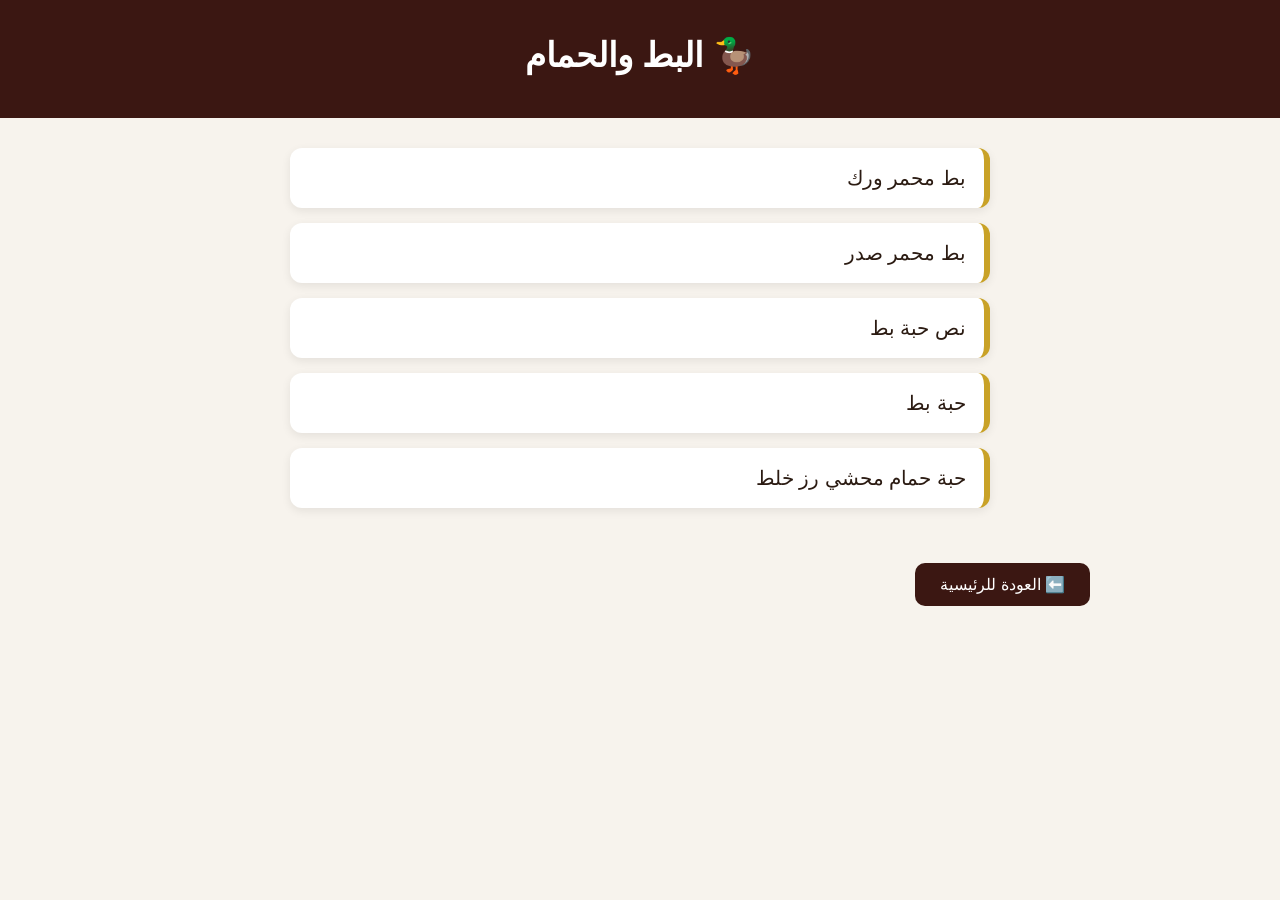
==== bat-hamam.html @ 48497b24 "Create bat-hamam.html" ====
<!DOCTYPE html>
<html lang="ar" dir="rtl">

<head>
<meta charset="UTF-8">
<meta name="viewport" content="width=device-width, initial-scale=1.0">
<title>البط والحمام | ركن المحروسة</title>

<link rel="stylesheet" href="../style.css">

</head>

<body>

<header class="page-header">

<h1>🦆 البط والحمام</h1>

</header>

<main>

<div class="menu-list">

<div class="menu-item">بط محمر ورك</div>

<div class="menu-item">بط محمر صدر</div>

<div class="menu-item">نص حبة بط</div>

<div class="menu-item">حبة بط</div>

<div class="menu-item">حبة حمام محشي رز خلط</div>

</div>

<a href="../index.html" class="back-btn">
⬅️ العودة للرئيسية
</a>

</main>

</body>

</html>
---- style.css ----
* {
  box-sizing: border-box;
  margin: 0;
  padding: 0;
}

body {
  font-family: Arial, sans-serif;
  background: #f7f3ed;
  color: #2b1b12;
  direction: rtl;
}

header {
  background: #3b1712;
  color: white;
  text-align: center;
  padding: 35px 15px;
}

header h1 {
  font-size: 34px;
  margin-bottom: 8px;
}

header p {
  font-size: 18px;
  color: #e7c99c;
}

main {
  width: 92%;
  max-width: 900px;
  margin: 30px auto;
}

h2 {
  text-align: center;
  font-size: 27px;
  margin-bottom: 25px;
  color: #3b1712;
}

.categories {
  display: grid;
  grid-template-columns: repeat(2, 1fr);
  gap: 15px;
}

.category {
  background: white;
  border-radius: 18px;
  overflow: hidden;
  box-shadow: 0 4px 14px rgba(0, 0, 0, 0.10);
  cursor: pointer;
  transition: 0.2s;
}

.category:active {
  transform: scale(0.97);
}

.category img {
  width: 100%;
  height: 145px;
  object-fit: cover;
  display: block;
}

.category h3 {
  text-align: center;
  padding: 14px 5px;
  font-size: 19px;
  color: #3b1712;
}

footer {
  text-align: center;
  padding: 30px 10px;
  margin-top: 40px;
  background: #3b1712;
  color: #e7c99c;
}

@media (min-width: 700px) {
  .categories {
    grid-template-columns: repeat(3, 1fr);
  }

  .category img {
    height: 190px;
  }
}
.menu-list {
    width: 95%;
    max-width: 700px;
    margin: 30px auto;
}

.menu-item {
    background: #ffffff;
    margin-bottom: 15px;
    padding: 18px;
    border-radius: 12px;
    border-right: 6px solid #c9a227;
    box-shadow: 0 3px 10px rgba(0,0,0,.08);
    font-size: 20px;
    color: #2b1b12;
    transition: .3s;
}

.menu-item:hover {
    transform: translateY(-3px);
}

.back-btn {
    display: inline-block;
    margin: 25px auto;
    padding: 12px 25px;
    background: #3b1712;
    color: white;
    text-decoration: none;
    border-radius: 10px;
}
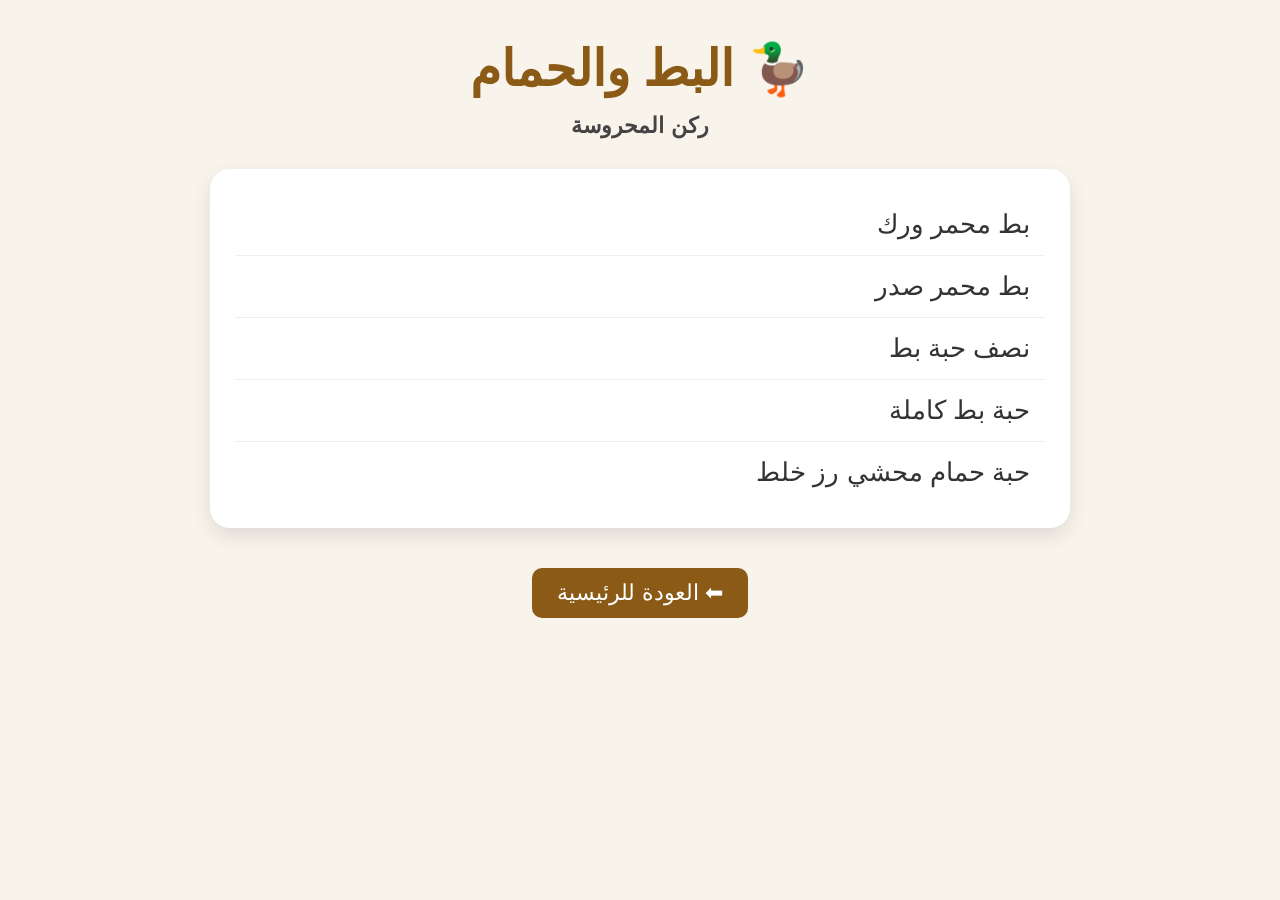
==== commit 6f5eb1ab: "Update bat-hamam.html" ====
--- a/bat-hamam.html
+++ b/bat-hamam.html
@@ -2,43 +2,38 @@
 <html lang="ar" dir="rtl">
 
 <head>
-<meta charset="UTF-8">
-<meta name="viewport" content="width=device-width, initial-scale=1.0">
-<title>البط والحمام | ركن المحروسة</title>
+    <meta charset="UTF-8">
+    <meta name="viewport" content="width=device-width, initial-scale=1.0">
+    <title>البط والحمام | ركن المحروسة</title>
 
-<link rel="stylesheet" href="../style.css">
-
+    <link rel="stylesheet" href="style.css">
 </head>
 
 <body>
 
-<header class="page-header">
+<div class="menu-page">
 
 <h1>🦆 البط والحمام</h1>
 
-</header>
-
-<main>
+<h2>ركن المحروسة</h2>
 
 <div class="menu-list">
 
-<div class="menu-item">بط محمر ورك</div>
+<ul>
 
-<div class="menu-item">بط محمر صدر</div>
+<li>بط محمر ورك</li>
+<li>بط محمر صدر</li>
+<li>نصف حبة بط</li>
+<li>حبة بط كاملة</li>
+<li>حبة حمام محشي رز خلط</li>
 
-<div class="menu-item">نص حبة بط</div>
-
-<div class="menu-item">حبة بط</div>
-
-<div class="menu-item">حبة حمام محشي رز خلط</div>
+</ul>
 
 </div>
 
-<a href="../index.html" class="back-btn">
-⬅️ العودة للرئيسية
-</a>
+<a href="index.html" class="back">⬅ العودة للرئيسية</a>
 
-</main>
+</div>
 
 </body>
 
--- a/style.css
+++ b/style.css
@@ -1,124 +1,204 @@
-* {
-  box-sizing: border-box;
-  margin: 0;
-  padding: 0;
-}
-
-body {
-  font-family: Arial, sans-serif;
-  background: #f7f3ed;
-  color: #2b1b12;
-  direction: rtl;
-}
-
-header {
-  background: #3b1712;
-  color: white;
-  text-align: center;
-  padding: 35px 15px;
-}
-
-header h1 {
-  font-size: 34px;
-  margin-bottom: 8px;
-}
-
-header p {
-  font-size: 18px;
-  color: #e7c99c;
-}
-
-main {
-  width: 92%;
-  max-width: 900px;
-  margin: 30px auto;
-}
-
-h2 {
-  text-align: center;
-  font-size: 27px;
-  margin-bottom: 25px;
-  color: #3b1712;
-}
-
-.categories {
-  display: grid;
-  grid-template-columns: repeat(2, 1fr);
-  gap: 15px;
-}
-
-.category {
-  background: white;
-  border-radius: 18px;
-  overflow: hidden;
-  box-shadow: 0 4px 14px rgba(0, 0, 0, 0.10);
-  cursor: pointer;
-  transition: 0.2s;
-}
-
-.category:active {
-  transform: scale(0.97);
-}
-
-.category img {
-  width: 100%;
-  height: 145px;
-  object-fit: cover;
-  display: block;
-}
-
-.category h3 {
-  text-align: center;
-  padding: 14px 5px;
-  font-size: 19px;
-  color: #3b1712;
-}
-
-footer {
-  text-align: center;
-  padding: 30px 10px;
-  margin-top: 40px;
-  background: #3b1712;
-  color: #e7c99c;
-}
-
-@media (min-width: 700px) {
-  .categories {
-    grid-template-columns: repeat(3, 1fr);
-  }
-
-  .category img {
-    height: 190px;
-  }
-}
-.menu-list {
-    width: 95%;
-    max-width: 700px;
-    margin: 30px auto;
-}
-
-.menu-item {
-    background: #ffffff;
-    margin-bottom: 15px;
-    padding: 18px;
-    border-radius: 12px;
-    border-right: 6px solid #c9a227;
-    box-shadow: 0 3px 10px rgba(0,0,0,.08);
-    font-size: 20px;
-    color: #2b1b12;
-    transition: .3s;
-}
-
-.menu-item:hover {
-    transform: translateY(-3px);
-}
-
-.back-btn {
-    display: inline-block;
-    margin: 25px auto;
-    padding: 12px 25px;
-    background: #3b1712;
-    color: white;
-    text-decoration: none;
-    border-radius: 10px;
+*{
+    margin:0;
+    padding:0;
+    box-sizing:border-box;
+    font-family:Tahoma,sans-serif;
+}
+
+body{
+    background:#f8f4ec;
+    color:#333;
+}
+
+/* ===== Header ===== */
+
+header{
+    background:linear-gradient(rgba(0,0,0,.45),rgba(0,0,0,.45)),
+    url("images/mashwyat.JPG");
+    background-size:cover;
+    background-position:center;
+    height:300px;
+
+    display:flex;
+    justify-content:center;
+    align-items:center;
+    text-align:center;
+
+    color:white;
+}
+
+.logo{
+    width:120px;
+    height:120px;
+    border-radius:50%;
+    border:4px solid white;
+    margin-bottom:15px;
+}
+
+header h1{
+    font-size:40px;
+    margin-bottom:10px;
+}
+
+header p{
+    font-size:20px;
+}
+
+/* ===== العنوان ===== */
+
+.title{
+    margin:40px 0;
+    text-align:center;
+}
+
+.title h2{
+    font-size:35px;
+    color:#8a5a16;
+}
+
+/* ===== الكروت ===== */
+
+.categories{
+
+    display:grid;
+
+    grid-template-columns:
+    repeat(auto-fit,minmax(250px,1fr));
+
+    gap:30px;
+
+    padding:30px;
+
+}
+
+.card{
+
+    background:white;
+
+    border-radius:20px;
+
+    overflow:hidden;
+
+    box-shadow:0 8px 20px rgba(0,0,0,.15);
+
+    transition:.3s;
+
+}
+
+.card:hover{
+
+    transform:translateY(-8px);
+
+}
+
+.card img{
+
+    width:100%;
+
+    height:220px;
+
+    object-fit:cover;
+
+}
+
+.card a{
+
+    text-decoration:none;
+
+    color:black;
+
+}
+
+.card span{
+
+    display:block;
+
+    padding:18px;
+
+    font-size:28px;
+
+    font-weight:bold;
+
+    text-align:center;
+
+    color:#8a5a16;
+
+}
+
+/* ===== صفحات الأصناف ===== */
+
+.menu-page{
+
+    max-width:900px;
+
+    margin:auto;
+
+    padding:40px 20px;
+
+}
+
+.menu-page h1{
+
+    text-align:center;
+
+    font-size:50px;
+
+    color:#8a5a16;
+
+    margin-bottom:15px;
+
+}
+
+.menu-page h2{
+
+    text-align:center;
+
+    margin-bottom:30px;
+
+    color:#444;
+
+    font-size:22px;
+
+}
+
+.menu-list{
+
+    background:white;
+
+    border-radius:20px;
+
+    padding:25px;
+
+    box-shadow:0 8px 20px rgba(0,0,0,.1);
+
+}
+
+.menu-list li{
+
+    list-style:none;
+
+    padding:15px;
+
+    font-size:26px;
+
+    border-bottom:1px solid #eee;
+
+}
+
+.menu-list li:last-child{
+
+    border:none;
+
+}
+
+.back{
+    display:block;
+    width:fit-content;
+    margin:40px auto 0;
+    padding:12px 25px;
+    background:#8a5a16;
+    color:white;
+    border-radius:10px;
+    text-decoration:none;
+    font-size:22px;
 }
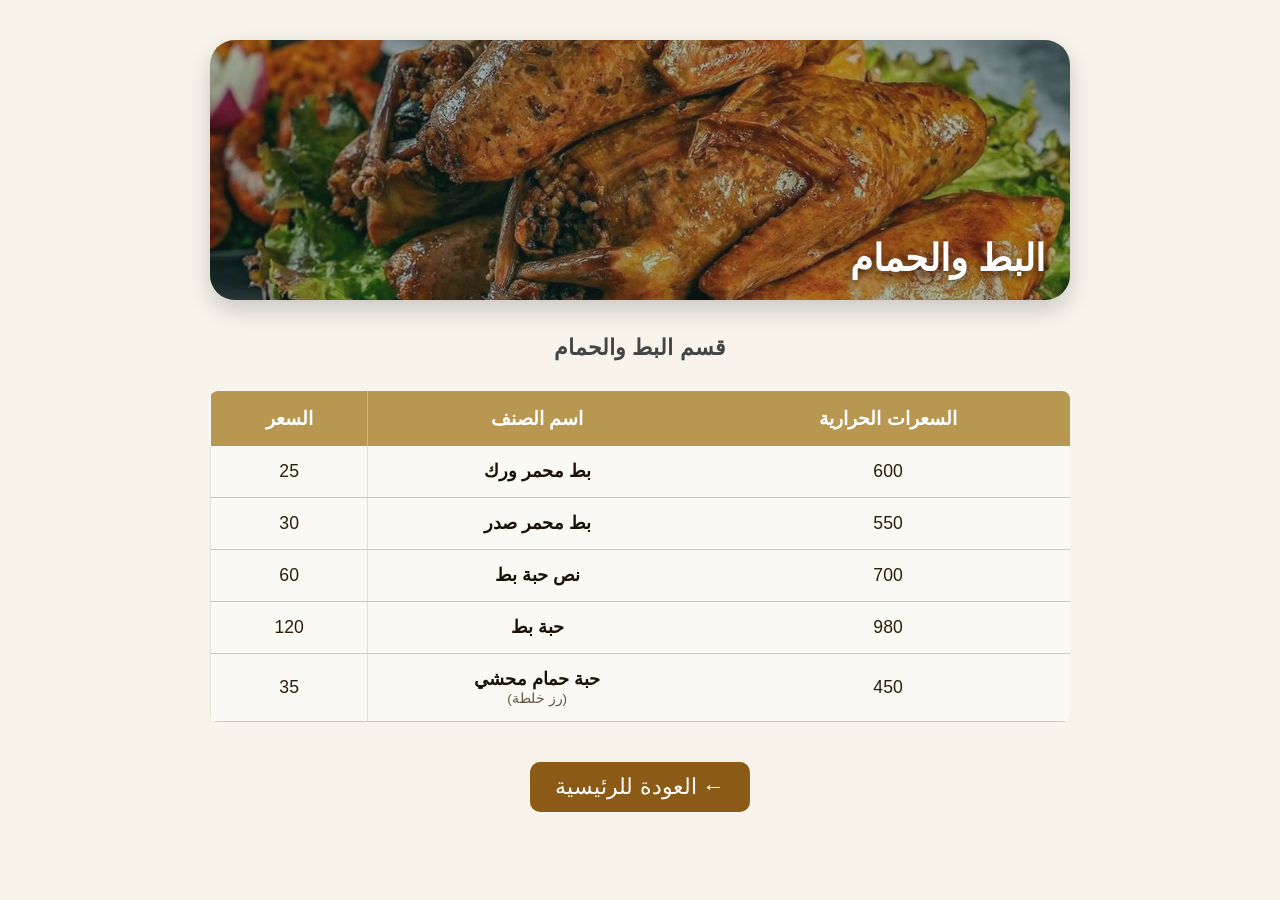
==== commit 0571b1d9: "update bat-hamam section" ====
--- a/bat-hamam.html
+++ b/bat-hamam.html
@@ -1,40 +1,118 @@
 <!DOCTYPE html>
 <html lang="ar" dir="rtl">
-
 <head>
     <meta charset="UTF-8">
     <meta name="viewport" content="width=device-width, initial-scale=1.0">
     <title>البط والحمام | ركن المحروسة</title>
+    <link rel="stylesheet" href="style.css">
+    <style>
+        .menu-table {
+            width: 100%;
+            border-collapse: collapse;
+            text-align: center;
+            margin-top: 25px;
+            background-color: rgba(255, 255, 255, 0.4);
+            border-radius: 8px;
+            overflow: hidden;
+        }
 
-    <link rel="stylesheet" href="style.css">
+            .menu-table th {
+                background-color: #b89750;
+                color: #fff;
+                padding: 16px 10px;
+                font-size: 1.2rem;
+                font-weight: bold;
+                border-left: 1px solid rgba(255, 255, 255, 0.3);
+            }
+
+                .menu-table th:first-child {
+                    border-left: none;
+                }
+
+            .menu-table td {
+                padding: 15px 10px;
+                border-bottom: 1px solid #d4c8b0;
+                color: #2c1d0c;
+                font-size: 1.1rem;
+                border-left: 1px solid rgba(212, 200, 176, 0.5);
+            }
+
+                .menu-table td:first-child {
+                    border-left: none;
+                }
+
+                .menu-table td:nth-child(2) {
+                    font-weight: 600;
+                    color: #1a1107;
+                }
+
+            .menu-table tr:hover {
+                background-color: rgba(184, 151, 80, 0.08);
+                transition: background-color 0.3s ease;
+            }
+
+        .banner-title h1 {
+            font-size: 2.3rem;
+        }
+
+        .menu-title {
+            font-size: 2rem;
+            margin: 25px 0 10px 0;
+            color: #2c1d0c;
+            text-align: center;
+            font-weight: bold;
+        }
+    </style>
 </head>
-
 <body>
 
-<div class="menu-page">
+    <div class="menu-page">
+        <div class="page-banner">
+            <img src="bat-hamam.JPG" alt="البط والحمام">
+            <div class="banner-title">
+                <h1>البط والحمام</h1>
+            </div>
+        </div>
 
-<h1>🦆 البط والحمام</h1>
+        <h2 class="menu-title">قسم البط والحمام</h2>
 
-<h2>ركن المحروسة</h2>
+        <div class="menu-list">
+            <table class="menu-table">
+                <tr>
+                    <th>السعرات الحرارية</th>
+                    <th>اسم الصنف</th>
+                    <th>السعر</th>
+                </tr>
+                <tr>
+                    <td>600</td>
+                    <td>بط محمر ورك</td>
+                    <td>25</td>
+                </tr>
+                <tr>
+                    <td>550</td>
+                    <td>بط محمر صدر</td>
+                    <td>30</td>
+                </tr>
+                <tr>
+                    <td>700</td>
+                    <td>نص حبة بط</td>
+                    <td>60</td>
+                </tr>
+                <tr>
+                    <td>980</td>
+                    <td>حبة بط</td>
+                    <td>120</td>
+                </tr>
+                <tr>
+                    <td>450</td>
+                    <td>حبة حمام محشي <span style="font-size: 0.85rem; color: #665544; display: block; font-weight: normal;">(رز خلطة)</span></td>
+                    <td>35</td>
+                </tr>
+            </table>
+        </div>
 
-<div class="menu-list">
-
-<ul>
-
-<li>بط محمر ورك</li>
-<li>بط محمر صدر</li>
-<li>نصف حبة بط</li>
-<li>حبة بط كاملة</li>
-<li>حبة حمام محشي رز خلط</li>
-
-</ul>
-
-</div>
-
-<a href="index.html" class="back">⬅ العودة للرئيسية</a>
-
-</div>
+        <a href="index.html" class="back">← العودة للرئيسية</a>
+    </div>
 
 </body>
-
 </html>
--- a/style.css
+++ b/style.css
@@ -1,49 +1,95 @@
+:root{
+    --green:#14352d;
+    --gold:#b17820;
+    --white:#ffffff;
+    --cream:#f8f4ec;
+}
+
 *{
     margin:0;
     padding:0;
     box-sizing:border-box;
     font-family:Tahoma,sans-serif;
 }
-
 body{
-    background:#f8f4ec;
+    background:var(--cream);
     color:#333;
 }
 
 /* ===== Header ===== */
 
 header{
-    background:linear-gradient(rgba(0,0,0,.45),rgba(0,0,0,.45)),
-    url("images/mashwyat.JPG");
-    background-size:cover;
-    background-position:center;
-    height:300px;
-
-    display:flex;
-    justify-content:center;
-    align-items:center;
-    text-align:center;
-
-    color:white;
+    position:relative;
+    height:420px;
+    overflow:hidden;
+    text-align:center;
+}
+
+.header-bg{
+    width:100%;
+    height:100%;
+    object-fit:cover;
+    opacity:.28;
+    display:block;
+}
+
+.overlay{
+    position:absolute;
+    top:0;
+    left:0;
+    width:100%;
+    height:100%;
+    background:var(--green);
+    opacity:.88;
+}
+
+.header-content{
+    position:absolute;
+    top:50%;
+    left:50%;
+    transform:translate(-50%,-50%);
+    width:90%;
+    z-index:2;
 }
 
 .logo{
     width:120px;
     height:120px;
     border-radius:50%;
-    border:4px solid white;
-    margin-bottom:15px;
+    border:5px solid white;
+    object-fit:cover;
+    margin:auto;
+    display:block;
+    margin-bottom:20px;
+    box-shadow:0 10px 30px rgba(0,0,0,.35);
 }
 
 header h1{
-    font-size:40px;
-    margin-bottom:10px;
+    font-size:60px;
+    color:#c8912f;
+    margin:10px 0;
 }
 
 header p{
-    font-size:20px;
-}
-
+    font-size:28px;
+    color:#fff;
+}
+
+.gold-line{
+    width:120px;
+    height:5px;
+    background:#c8912f;
+    margin:20px auto 0;
+    border-radius:20px;
+}
+.header-phone{
+    margin-top:14px;
+    color:#fff;
+    font-size:15px;
+    font-weight:400;
+    letter-spacing:2px;
+    opacity:.85;
+}
 /* ===== العنوان ===== */
 
 .title{
@@ -55,7 +101,14 @@
     font-size:35px;
     color:#8a5a16;
 }
-
+.subtitle{
+    text-align:center;
+    font-size:22px;
+    color:#666;
+    margin-top:10px;
+    margin-bottom:35px;
+    font-weight:500;
+}
 /* ===== الكروت ===== */
 
 .categories{
@@ -72,33 +125,27 @@
 }
 
 .card{
-
-    background:white;
-
-    border-radius:20px;
-
+    background:var(--white);
+    border-radius:22px;
     overflow:hidden;
-
-    box-shadow:0 8px 20px rgba(0,0,0,.15);
-
-    transition:.3s;
-
+    box-shadow:0 10px 25px rgba(0,0,0,.12);
+    border:1.5px solid rgba(177,120,32,.25);
+    transition:.35s;
 }
 
 .card:hover{
-
     transform:translateY(-8px);
-
-}
-
+    box-shadow:0 18px 35px rgba(0,0,0,.18);
+    border:1.5px solid var(--gold);
+}
 .card img{
-
     width:100%;
-
-    height:220px;
-
+    height:230px;
     object-fit:cover;
-
+    transition:.4s;
+}
+.card:hover img{
+    transform:scale(1.08);
 }
 
 .card a{
@@ -110,41 +157,44 @@
 }
 
 .card span{
-
-    display:block;
-
-    padding:18px;
-
-    font-size:28px;
-
+    display:block;
+    padding:18px 15px 22px;
+    text-align:center;
+    font-size:30px;
     font-weight:bold;
-
-    text-align:center;
+    color:var(--gold);
+    position:relative;
+}
+
+.card span::before{
+    content:"";
+    display:block;
+    width:70px;
+    height:3px;
+    background:var(--gold);
+    margin:0 auto 15px;
+    border-radius:50px;
+}
+/* ===== صفحات الأصناف ===== */
+
+.menu-page{
+
+    max-width:900px;
+
+    margin:auto;
+
+    padding:40px 20px;
+
+}
+
+.menu-page h1{
+
+    text-align:center;
+
+    font-size:50px;
 
     color:#8a5a16;
 
-}
-
-/* ===== صفحات الأصناف ===== */
-
-.menu-page{
-
-    max-width:900px;
-
-    margin:auto;
-
-    padding:40px 20px;
-
-}
-
-.menu-page h1{
-
-    text-align:center;
-
-    font-size:50px;
-
-    color:#8a5a16;
-
     margin-bottom:15px;
 
 }
@@ -161,18 +211,14 @@
 
 }
 
-.menu-list{
-
-    background:white;
-
-    border-radius:20px;
-
-    padding:25px;
-
-    box-shadow:0 8px 20px rgba(0,0,0,.1);
-
-}
-
+.menu-list li{
+    list-style:none;
+    display:flex;
+    justify-content:space-between;
+    align-items:center;
+    padding:18px 8px;
+    border-bottom:1px solid #ececec;
+}
 .menu-list li{
 
     list-style:none;
@@ -201,4 +247,178 @@
     border-radius:10px;
     text-decoration:none;
     font-size:22px;
+}
+.gold-line{
+    width:120px;
+    height:3px;
+    background:var(--gold);
+    margin:25px auto 35px;
+    border-radius:50px;
+}
+.card img{
+    transition:0.4s;
+}
+
+.card:hover img{
+    transform:scale(1.08);
+}
+.contact-box{
+    width:90%;
+    max-width:500px;
+    margin:40px auto;
+    text-align:center;
+}
+
+.contact-box h3{
+    color:var(--gold);
+    font-size:20px;
+    margin-bottom:18px;
+    font-weight:600;
+}
+
+.contact-btn{
+    display:block;
+    text-decoration:none;
+    background:#fff;
+    color:var(--green);
+    padding:16px;
+    margin:15px 0;
+    border-radius:50px;
+    font-size:22px;
+    font-weight:bold;
+    box-shadow:0 8px 18px rgba(0,0,0,.12);
+    transition:.3s;
+}
+
+.contact-btn:hover{
+    background:var(--gold);
+    color:#fff;
+    transform:translateY(-3px);
+}
+.social-links{
+    display:flex;
+    justify-content:center;
+    align-items:flex-start;
+    gap:18px;
+    margin-top:30px;
+}
+
+.social-item{
+    width:65px;
+    text-align:center;
+    display:flex;
+    flex-direction:column;
+    align-items:center;
+}
+
+.icon{
+    width:44px;
+height:44px;
+    border-radius:50%;
+    background:#fff;
+    display:flex;
+    justify-content:center;
+    align-items:center;
+    font-size:20px;
+    box-shadow:0 6px 15px rgba(0,0,0,.12);
+    transition:.3s;
+}
+.icon:hover{
+    background:var(--gold);
+    color:var(--white);
+    transform:translateY(-5px);
+}
+
+.social-item span{
+    display:block;
+    margin-top:6px;
+    font-size:12px;
+    font-weight:600;
+    color:var(--green);
+    line-height:1.3;
+}
+.phone-number{
+    margin-top:35px;
+    font-size:28px;
+    font-weight:bold;
+    color:var(--gold)
+}
+.phone-icon{
+    color:#b17820;
+}
+
+.whatsapp-icon{
+    color:#25D366;
+}
+
+.facebook-icon{
+    color:#1877F2;
+}
+a{
+    text-decoration:none;
+    color:inherit;
+}
+
+a:visited{
+    color:inherit;
+}
+
+a:hover{
+    color:inherit;
+}
+.page-banner{
+    position:relative;
+    width:100%;
+    height:260px;
+    border-radius:25px;
+    overflow:hidden;
+    margin-bottom:35px;
+    box-shadow:0 10px 25px rgba(0,0,0,.18);
+}
+
+.page-banner img{
+    width:100%;
+    height:100%;
+    object-fit:cover;
+}
+
+.page-banner::after{
+    content:"";
+    position:absolute;
+    inset:0;
+    background:rgba(20,53,45,.35);
+}
+
+.banner-title{
+    position:absolute;
+    bottom:20px;
+    right:25px;
+    z-index:2;
+}
+
+.banner-title h1{
+    color:#fff;
+    font-size:42px;
+    margin:0;
+    text-shadow:0 3px 10px rgba(0,0,0,.5);
+}
+.item-name{
+    font-size:24px;
+    font-weight:600;
+    color:var(--green);
+}
+
+.item-price{
+    font-size:22px;
+    font-weight:bold;
+    color:var(--gold);
+    min-width:60px;
+    text-align:left;
+}
+.menu-title{
+    text-align:center;
+    font-size:42px;
+    color:var(--gold);
+    margin:30px 0;
+    font-weight:bold;
 }
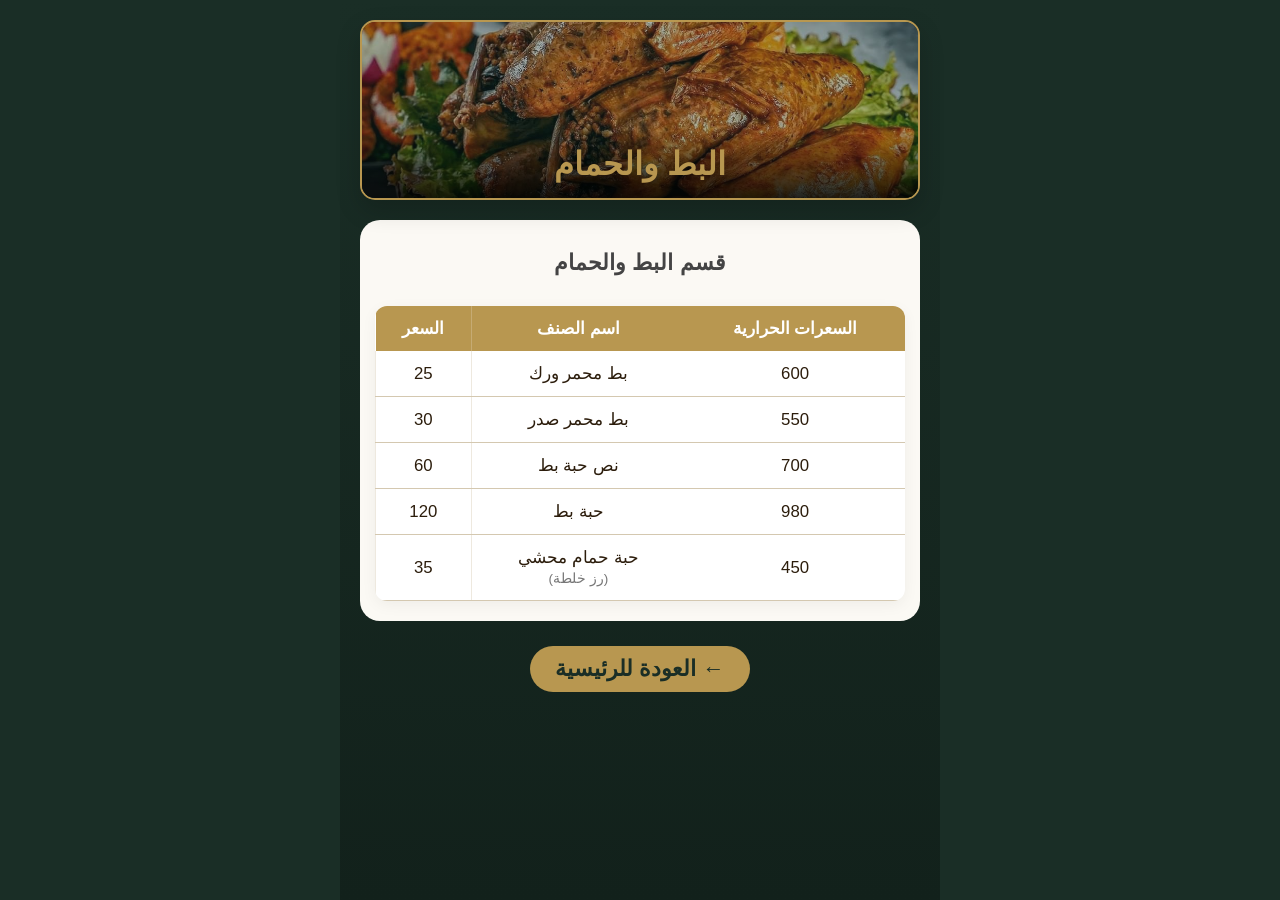
==== commit 2841729d: "UPDATE" ====
--- a/bat-hamam.html
+++ b/bat-hamam.html
@@ -6,23 +6,85 @@
     <title>البط والحمام | ركن المحروسة</title>
     <link rel="stylesheet" href="style.css">
     <style>
+        body {
+            background-color: #1a2e26;
+            color: #fff;
+            font-family: 'Cairo', sans-serif;
+            margin: 0;
+            padding: 0;
+            text-align: center;
+        }
+
+        .menu-page {
+            max-width: 600px;
+            margin: 0 auto;
+            padding: 20px;
+            background: linear-gradient(180deg, #1a2e26 0%, #12211b 100%);
+            min-height: 100vh;
+        }
+
+        .page-banner {
+            position: relative;
+            width: 100%;
+            height: 180px;
+            border-radius: 15px;
+            overflow: hidden;
+            border: 2px solid #b89750;
+            margin-bottom: 20px;
+        }
+
+            .page-banner img {
+                width: 100%;
+                height: 100%;
+                object-fit: cover;
+            }
+
+        .banner-title {
+            position: absolute;
+            bottom: 0;
+            left: 0;
+            right: 0;
+            background: linear-gradient(to top, rgba(0,0,0,0.8), transparent);
+            padding: 15px;
+        }
+
+            .banner-title h1 {
+                color: #b89750;
+                font-size: 2rem;
+                margin: 0;
+            }
+
+        .menu-list {
+            background: #fbf9f4;
+            border-radius: 20px;
+            padding: 20px 15px;
+            color: #2c1d0c;
+        }
+
+        .menu-title {
+            font-size: 1.8rem;
+            color: #2c1d0c;
+            margin: 10px 0 20px 0;
+            font-weight: bold;
+        }
+
         .menu-table {
             width: 100%;
             border-collapse: collapse;
             text-align: center;
-            margin-top: 25px;
-            background-color: rgba(255, 255, 255, 0.4);
-            border-radius: 8px;
+            background-color: #fff;
+            border-radius: 12px;
             overflow: hidden;
+            box-shadow: 0 4px 15px rgba(0,0,0,0.05);
         }
 
             .menu-table th {
                 background-color: #b89750;
                 color: #fff;
-                padding: 16px 10px;
-                font-size: 1.2rem;
+                padding: 12px 10px;
+                font-size: 1.05rem;
                 font-weight: bold;
-                border-left: 1px solid rgba(255, 255, 255, 0.3);
+                border-left: 1px solid rgba(255,255,255,0.2);
             }
 
                 .menu-table th:first-child {
@@ -30,38 +92,36 @@
                 }
 
             .menu-table td {
-                padding: 15px 10px;
+                padding: 12px 10px;
                 border-bottom: 1px solid #d4c8b0;
+                border-left: 1px solid rgba(212, 200, 176, 0.4);
                 color: #2c1d0c;
-                font-size: 1.1rem;
-                border-left: 1px solid rgba(212, 200, 176, 0.5);
+                font-size: 1.05rem;
             }
 
                 .menu-table td:first-child {
                     border-left: none;
                 }
 
-                .menu-table td:nth-child(2) {
-                    font-weight: 600;
-                    color: #1a1107;
-                }
-
             .menu-table tr:hover {
                 background-color: rgba(184, 151, 80, 0.08);
-                transition: background-color 0.3s ease;
             }
 
-        .banner-title h1 {
-            font-size: 2.3rem;
+        .back {
+            display: inline-block;
+            margin-top: 25px;
+            padding: 10px 25px;
+            background: #b89750;
+            color: #1a2e26;
+            text-decoration: none;
+            border-radius: 25px;
+            font-weight: bold;
+            transition: all 0.3s ease;
         }
 
-        .menu-title {
-            font-size: 2rem;
-            margin: 25px 0 10px 0;
-            color: #2c1d0c;
-            text-align: center;
-            font-weight: bold;
-        }
+            .back:hover {
+                background: #fff;
+            }
     </style>
 </head>
 <body>
@@ -74,40 +134,44 @@
             </div>
         </div>
 
-        <h2 class="menu-title">قسم البط والحمام</h2>
+        <div class="menu-list">
+            <h2 class="menu-title">قسم البط والحمام</h2>
 
-        <div class="menu-list">
             <table class="menu-table">
-                <tr>
-                    <th>السعرات الحرارية</th>
-                    <th>اسم الصنف</th>
-                    <th>السعر</th>
-                </tr>
-                <tr>
-                    <td>600</td>
-                    <td>بط محمر ورك</td>
-                    <td>25</td>
-                </tr>
-                <tr>
-                    <td>550</td>
-                    <td>بط محمر صدر</td>
-                    <td>30</td>
-                </tr>
-                <tr>
-                    <td>700</td>
-                    <td>نص حبة بط</td>
-                    <td>60</td>
-                </tr>
-                <tr>
-                    <td>980</td>
-                    <td>حبة بط</td>
-                    <td>120</td>
-                </tr>
-                <tr>
-                    <td>450</td>
-                    <td>حبة حمام محشي <span style="font-size: 0.85rem; color: #665544; display: block; font-weight: normal;">(رز خلطة)</span></td>
-                    <td>35</td>
-                </tr>
+                <thead>
+                    <tr>
+                        <th>السعرات الحرارية</th>
+                        <th>اسم الصنف</th>
+                        <th>السعر</th>
+                    </tr>
+                </thead>
+                <tbody>
+                    <tr>
+                        <td>600</td>
+                        <td>بط محمر ورك</td>
+                        <td>25</td>
+                    </tr>
+                    <tr>
+                        <td>550</td>
+                        <td>بط محمر صدر</td>
+                        <td>30</td>
+                    </tr>
+                    <tr>
+                        <td>700</td>
+                        <td>نص حبة بط</td>
+                        <td>60</td>
+                    </tr>
+                    <tr>
+                        <td>980</td>
+                        <td>حبة بط</td>
+                        <td>120</td>
+                    </tr>
+                    <tr>
+                        <td>450</td>
+                        <td>حبة حمام محشي<br><small style="color: #777; font-size: 0.85rem;">(رز خلطة)</small></td>
+                        <td>35</td>
+                    </tr>
+                </tbody>
             </table>
         </div>
 
